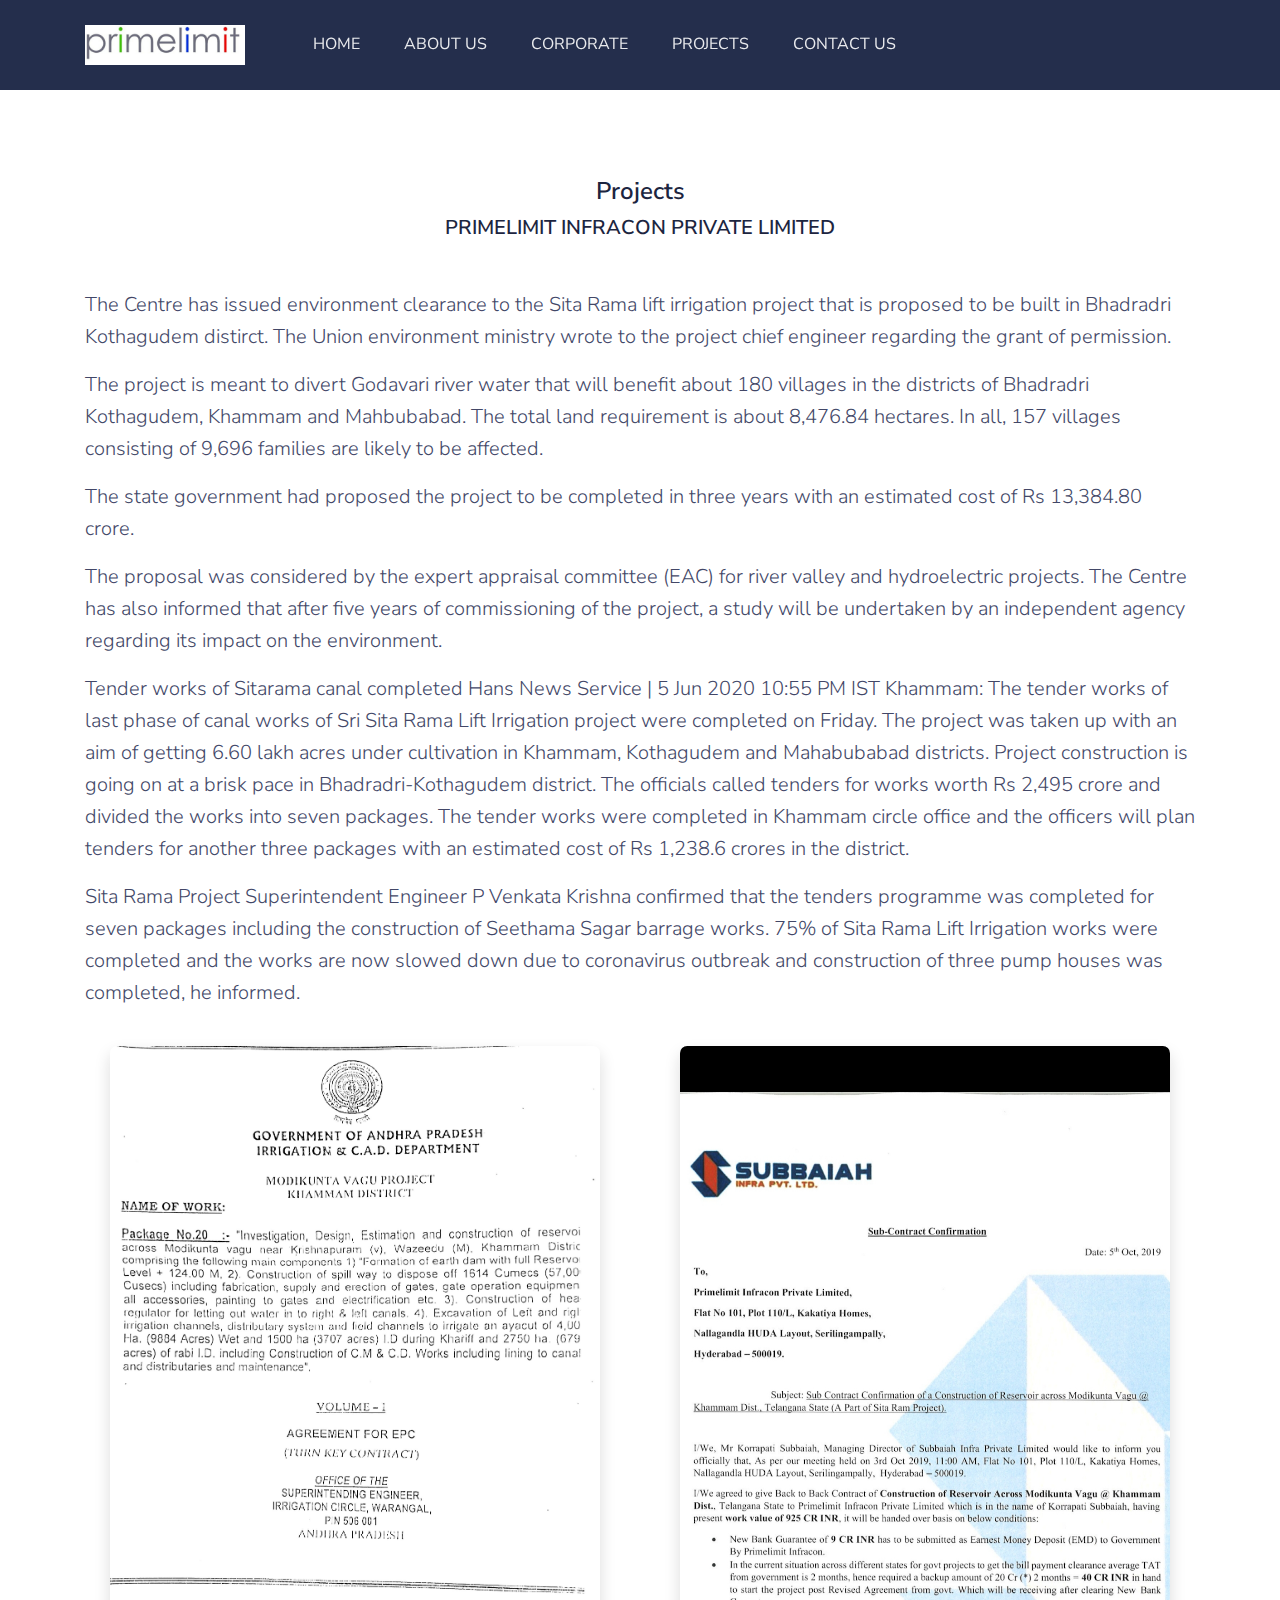
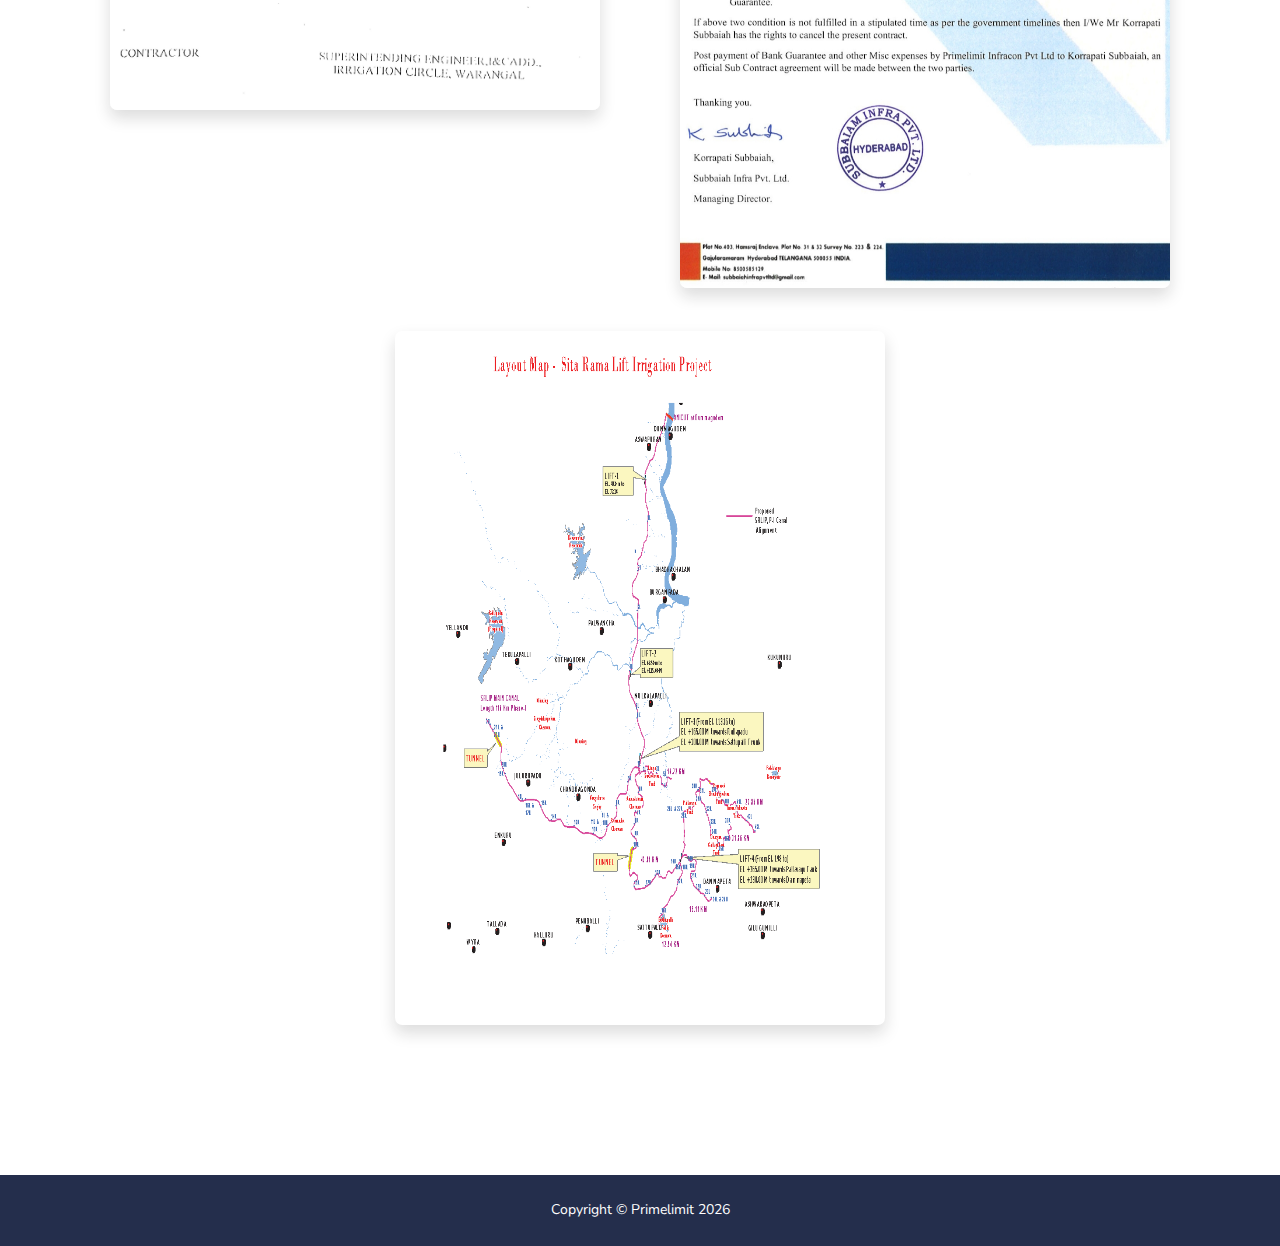
==== projects.html @ b1548dea "initial commit" ====
<!DOCTYPE html>
<html lang="en">

<head> 
    <meta http-equiv="Content-Type" content="text/html; charset=utf-8" />
    <title>PrimeLimit</title>
<meta name="viewport" content="width=device-width, initial-scale=1, shrink-to-fit=no">
<meta name="title" content="PrimeLimit">
<meta name="description" content="PrimeLimit">


<!-- Fontawesome -->
<link type="text/css" href="./vendor/@fortawesome/fontawesome-free/css/all.min.css" rel="stylesheet">
<link type="text/css" href="./css/main.css" rel="stylesheet">


</head>

<body>
    <header class="header-global">
    <nav id="navbar-main" aria-label="Primary navigation" class="navbar navbar-main navbar-expand-lg navbar-theme-primary headroom navbar-dark">
        <div class="container position-relative">
            <a class="navbar-brand mr-lg-5" href="./index.html">
                <img class="navbar-brand-dark" src="./assets/img/logo.png" alt="Logo Light">
                <img class="navbar-brand-light" src="./assets/img/logo.png" alt="Logo Dark">
            </a>
            <div class="navbar-collapse collapse" id="navbar_global">
                <div class="navbar-collapse-header">
                    <div class="row">
                        <div class="col-6 collapse-brand">
                            <a href="index.html">
                                <img src="./assets/img/logo.png" alt="Logo">
                            </a>
                        </div>
                        <div class="col-6 collapse-close">
                            <a href="#navbar_global" class="fas fa-times" data-toggle="collapse" data-target="#navbar_global" aria-controls="navbar_global" aria-expanded="false" aria-label="Toggle navigation"></a>
                        </div>
                    </div>
                </div>
                <ul class="navbar-nav navbar-nav-hover align-items-lg-center">
                    <li class="nav-item">
                        <a href="index.html" class="nav-link">
                            <span class="nav-link-inner-text">HOME</span>
                        </a>
                    </li>
                    <li class="nav-item">
                        <a href="about.html" class="nav-link">
                            <span class="nav-link-inner-text">ABOUT US</span>
                        </a>
                    </li>
                    <li class="nav-item">
                        <a href="corporate.html" class="nav-link">
                            <span class="nav-link-inner-text">CORPORATE</span>
                        </a>
                    </li>
                    <li class="nav-item">
                        <a href="projects.html" class="nav-link">
                            <span class="nav-link-inner-text">PROJECTS</span>
                        </a>
                    </li>
                    <li class="nav-item">
                        <a href="contact.html" class="nav-link">
                            <span class="nav-link-inner-text">CONTACT US</span>
                        </a>
                    </li>
                </ul>
            </div>
            <div class="d-flex align-items-center">
                <button class="navbar-toggler ml-2" type="button" data-toggle="collapse" data-target="#navbar_global" aria-controls="navbar_global" aria-expanded="false" aria-label="Toggle navigation">
                    <span class="navbar-toggler-icon"></span>
                </button>
            </div>
        </div>
    </nav>
</header>
    <main>


        <section class="section section-lg">
            <div class="container">
                <div class="row align-items-center justify-content-around">
                    <div class="col-md-12 col-xl-12 text-left text-md-left pt-5 pt-8-lg">

                        <h4 class="h4 text-center">Projects</h3>

                        <h5 class="h5 mb-5 font-weight-light text-center"><strong>PRIMELIMIT INFRACON PRIVATE LIMITED</strong></h5>
                        
                        <p class="lead">
                            The Centre has issued environment clearance to the Sita Rama lift irrigation project that is proposed to be built in Bhadradri Kothagudem distirct. The Union environment ministry wrote to the project chief engineer regarding the grant of permission.
                        </p>

                        <p class="lead">
                            The project is meant to divert Godavari river water that will benefit about 180 villages in the districts of Bhadradri Kothagudem, Khammam and Mahbubabad. The total land requirement is about 8,476.84 hectares. In all, 157 villages consisting of 9,696 families are likely to be affected. 
                        </p>
                        <p class="lead"> 
                            The state government had proposed the project to be completed in three years with an estimated cost of Rs 13,384.80 crore.
                        </p>
                        <p class="lead">
                            The proposal was considered by the expert appraisal committee (EAC) for river valley and hydroelectric projects. The Centre has also informed that after five years of commissioning of the project, a study will be undertaken by an independent agency regarding its impact on the environment.
                        </p>
                        <p class="lead">
                           Tender works of Sitarama canal completed Hans News Service   |  5 Jun 2020 10:55 PM IST Khammam: The tender works of last phase of canal works of Sri Sita Rama Lift Irrigation project were completed on Friday. The project was taken up with an aim of getting 6.60 lakh acres under cultivation in Khammam, Kothagudem and Mahabubabad districts. Project construction is going on at a brisk pace in Bhadradri-Kothagudem district. The officials called tenders for works worth Rs 2,495 crore and divided the works into seven packages. The tender works were completed in Khammam circle office and the officers will plan tenders for another three packages with an estimated cost of Rs 1,238.6 crores in the district. 
                        </p>


                        <p class="lead">
                            Sita Rama Project Superintendent Engineer P Venkata Krishna confirmed that the tenders programme was completed for seven packages including the construction of Seethama Sagar barrage works. 75% of Sita Rama Lift Irrigation works were completed and the works are now slowed down due to coronavirus outbreak and construction of three pump houses was completed, he informed.
                        </p>

                        <div class="row">
                            <div class="col-12 col-md-6 col-lg-6 mb-5 mb-lg-0">
                                <div class="card text-center">
                                    <div class="card-header bg-white">
                                        <img src="../../assets/img/p1.png" class="card-img-top rounded shadow border-0" alt="">
                                    </div>
                                </div>
                            </div>
                            <div class="col-12 col-md-6 col-lg-6 mb-5 mb-lg-0">
                                <div class="card text-center">
                                    <div class="card-header bg-white">
                                        <img src="../../assets/img/p2.png" class="card-img-top rounded shadow border-0" alt="">
                                    </div>
                                </div>
                            </div>
                            <div class="col-12 col-md-6 col-lg-6 mb-5 mb-lg-0 offset-lg-3 offset-md-3 offset-sm-3">
                                <div class="card text-center">
                                    <div class="card-header bg-white">
                                        <img src="../../assets/img/p3.png" class="card-img-top rounded shadow border-0" alt="">
                                    </div>
                                </div>
                            </div>
                        </div>
                    </div>

                </div>
            </div>
        </section>
    </main>
    <footer class="footer bg-primary text-white pt-lg-4 pb-lg-4 pt-4 pb-4">
    <div class="container">
        <div class="row">
            <div class="col mb-md-0">
            <div class="d-flex text-center justify-content-center align-items-center" role="contentinfo">
                <p class="font-weight-normal font-small mb-0">Copyright © Primelimit
                    <span class="current-year">2020</span></p>
                </div>
            </div>
        </div>
    </div>
</footer>

    <!-- Core -->
<script src="./vendor/jquery/dist/jquery.min.js"></script>
<script src="./vendor/popper.js/dist/umd/popper.min.js"></script>
<script src="./vendor/bootstrap/dist/js/bootstrap.min.js"></script>
<script src="./vendor/headroom.js/dist/headroom.min.js"></script>


<script src="./assets/js/main.js"></script>
</body>

</html>
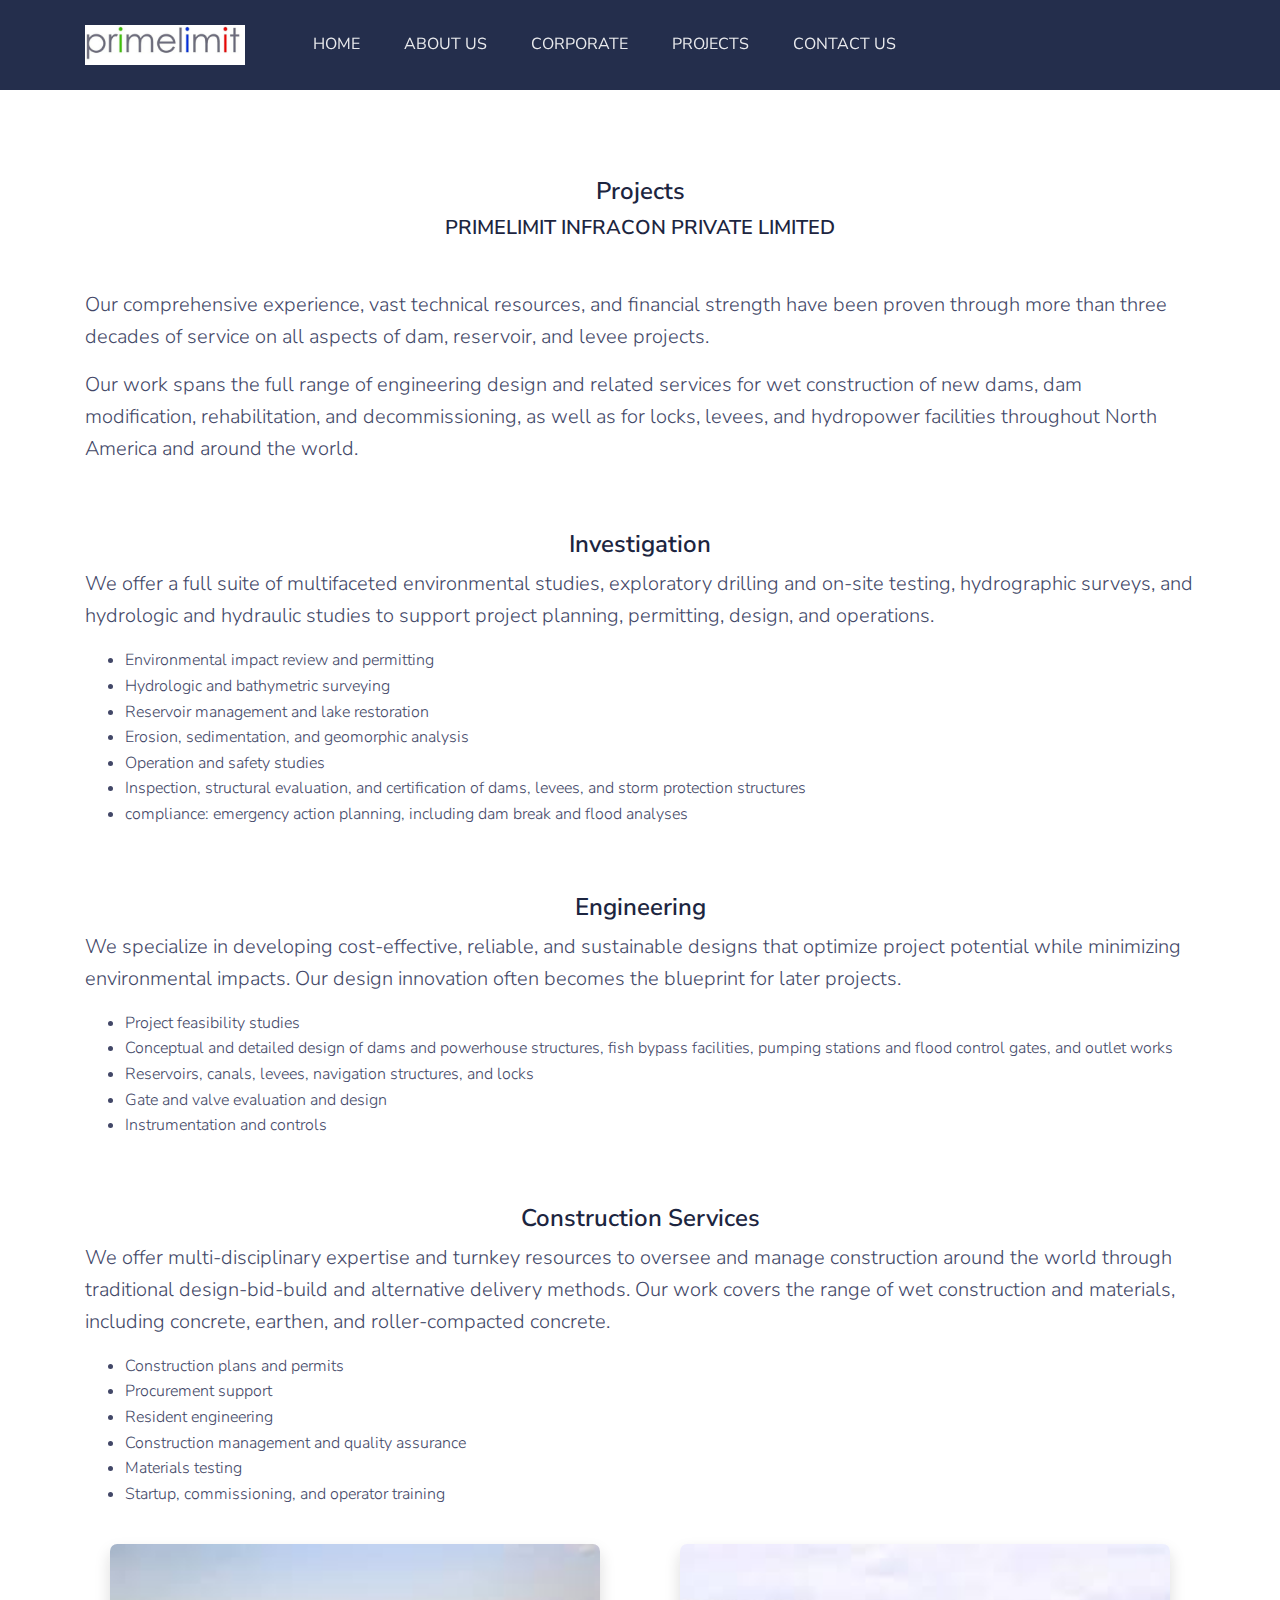
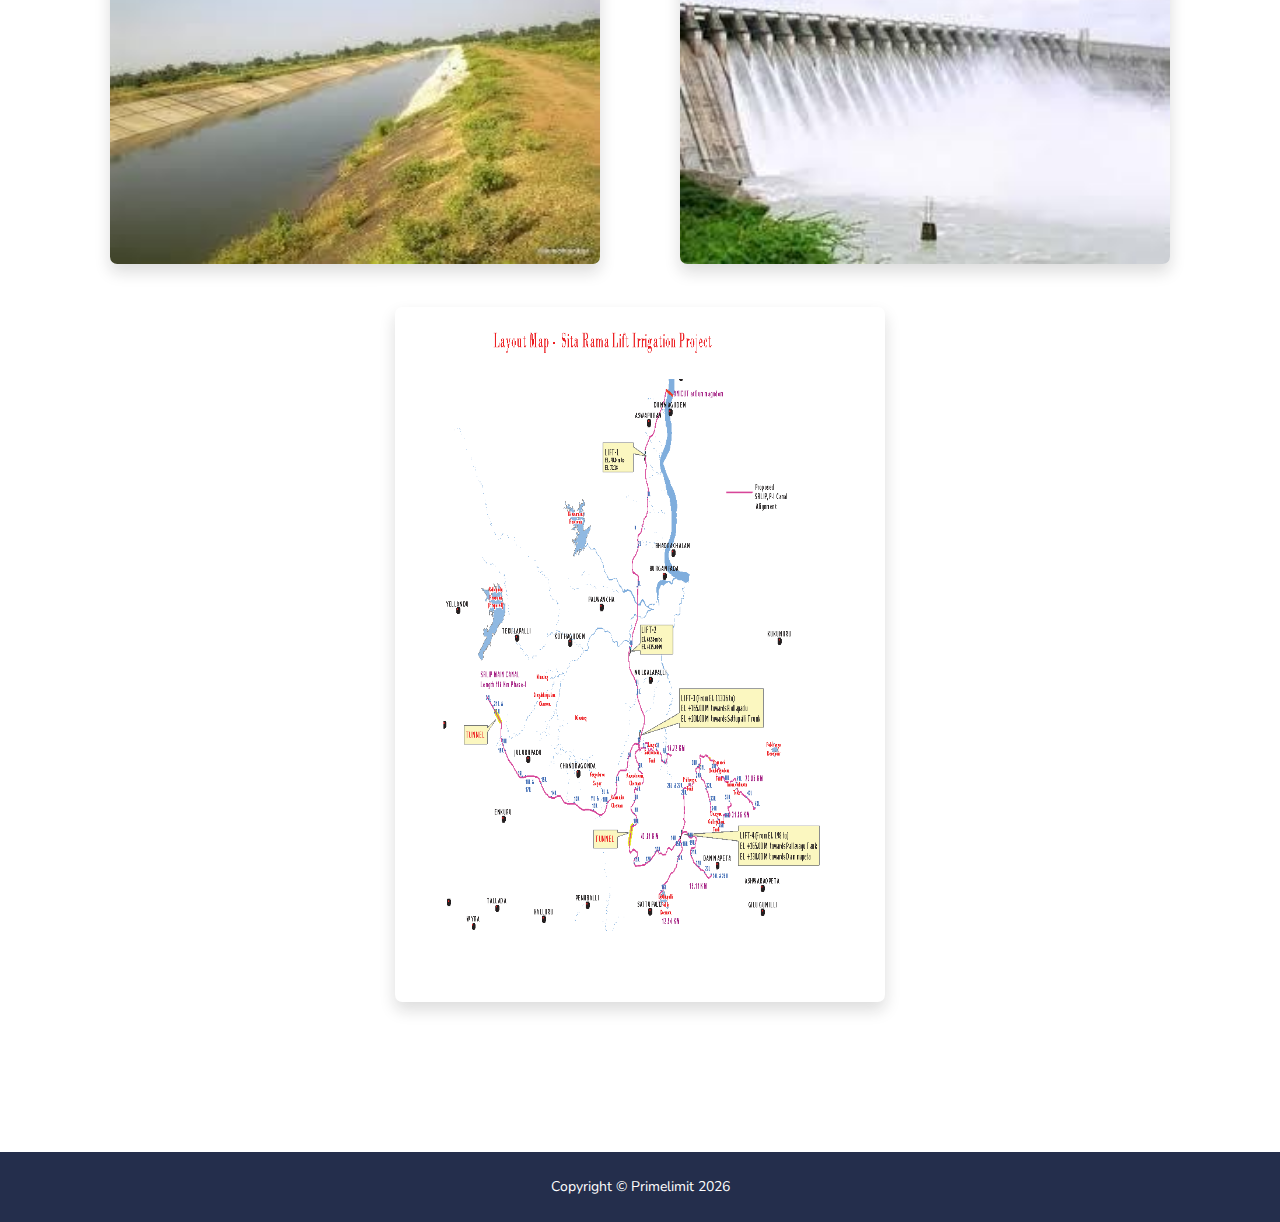
==== commit 97b3176f: "changed page contents" ====
--- a/projects.html
+++ b/projects.html
@@ -86,39 +86,99 @@
                         <h5 class="h5 mb-5 font-weight-light text-center"><strong>PRIMELIMIT INFRACON PRIVATE LIMITED</strong></h5>
                         
                         <p class="lead">
-                            The Centre has issued environment clearance to the Sita Rama lift irrigation project that is proposed to be built in Bhadradri Kothagudem distirct. The Union environment ministry wrote to the project chief engineer regarding the grant of permission.
-                        </p>
-
-                        <p class="lead">
-                            The project is meant to divert Godavari river water that will benefit about 180 villages in the districts of Bhadradri Kothagudem, Khammam and Mahbubabad. The total land requirement is about 8,476.84 hectares. In all, 157 villages consisting of 9,696 families are likely to be affected. 
-                        </p>
+                            Our comprehensive experience, vast technical resources, and financial strength have been proven through more than three decades of service on all aspects of dam, reservoir, and levee projects.
+                        </p>
+
+                        <p class="lead">
+                            Our work spans the full range of engineering design and related services for wet construction of new dams, dam modification, rehabilitation, and decommissioning, as well as for locks, levees, and hydropower facilities throughout North America and around the world. 
+                        </p>
+
+                        <br>
+                        <br>
+
+                        <h4 class="h4 text-center">
+                            <strong>Investigation</strong>
+                        </h4>
+
                         <p class="lead"> 
-                            The state government had proposed the project to be completed in three years with an estimated cost of Rs 13,384.80 crore.
-                        </p>
-                        <p class="lead">
-                            The proposal was considered by the expert appraisal committee (EAC) for river valley and hydroelectric projects. The Centre has also informed that after five years of commissioning of the project, a study will be undertaken by an independent agency regarding its impact on the environment.
-                        </p>
-                        <p class="lead">
-                           Tender works of Sitarama canal completed Hans News Service   |  5 Jun 2020 10:55 PM IST Khammam: The tender works of last phase of canal works of Sri Sita Rama Lift Irrigation project were completed on Friday. The project was taken up with an aim of getting 6.60 lakh acres under cultivation in Khammam, Kothagudem and Mahabubabad districts. Project construction is going on at a brisk pace in Bhadradri-Kothagudem district. The officials called tenders for works worth Rs 2,495 crore and divided the works into seven packages. The tender works were completed in Khammam circle office and the officers will plan tenders for another three packages with an estimated cost of Rs 1,238.6 crores in the district. 
-                        </p>
-
-
-                        <p class="lead">
-                            Sita Rama Project Superintendent Engineer P Venkata Krishna confirmed that the tenders programme was completed for seven packages including the construction of Seethama Sagar barrage works. 75% of Sita Rama Lift Irrigation works were completed and the works are now slowed down due to coronavirus outbreak and construction of three pump houses was completed, he informed.
-                        </p>
+                            We offer a full suite of multifaceted environmental studies, exploratory drilling and on-site testing, hydrographic surveys, and hydrologic and hydraulic studies to support project planning, permitting, design, and operations.
+
+                            <ul>
+                                <li>Environmental impact review and permitting</li>
+                                <li>Hydrologic and bathymetric surveying</li>
+                                <li>Reservoir management and lake restoration</li>
+                                <li>Erosion, sedimentation, and geomorphic analysis </li>
+                                <li>Operation and safety studies</li>
+                                <li>Inspection, structural evaluation, and certification of dams, levees, and storm protection structures</li>
+                                <li>compliance: emergency action planning, including dam break and flood analyses</li>
+
+                            </ul>
+                        </p>
+
+                        <br>
+                        <br>
+
+                        <h4 class="h4 text-center">
+                            <strong>Engineering</strong>
+                        </h4>
+
+                        <p class="lead">
+                            We specialize in developing cost-effective, reliable, and sustainable designs that optimize project potential while minimizing environmental impacts. Our design innovation often becomes the blueprint for later projects.
+
+                            <ul>
+                                <li>Project feasibility studies</li>
+                                <li>Conceptual and detailed design of dams and powerhouse structures, fish bypass facilities, pumping stations and flood control gates, and outlet works</li>
+                                <li>Reservoirs, canals, levees, navigation structures, and locks </li>
+                                <li>Gate and valve evaluation and design</li>
+                                <li>Instrumentation and controls</li>
+                            </ul>
+                        </p>
+
+
+
+                        <br>
+                        <br>
+
+                        <h4 class="h4 text-center">
+                            <strong>Construction Services</strong>
+                        </h4>
+
+                        <p class="lead">
+                            We offer multi-disciplinary expertise and turnkey resources to oversee and manage construction around the world through traditional design-bid-build and alternative delivery methods. Our work covers the range of wet construction and materials, including concrete, earthen, and roller-compacted concrete.
+
+                            <ul>
+                                <li>Construction plans and permits</li>
+                                <li>Procurement support</li>
+                                <li>Resident engineering</li>
+                                <li>Construction management and quality assurance</li>
+                                <li>Materials testing</li>
+                                <li>Startup, commissioning, and operator training</li>
+                            </ul>
+                        </p>
+                        
+
+                        
+
+
+
+
+
+
+
+
 
                         <div class="row">
                             <div class="col-12 col-md-6 col-lg-6 mb-5 mb-lg-0">
                                 <div class="card text-center">
                                     <div class="card-header bg-white">
-                                        <img src="../../assets/img/p1.png" class="card-img-top rounded shadow border-0" alt="">
+                                        <img src="../../assets/img/p4.jpg" class="card-img-top rounded shadow border-0" alt="" style="max-height: 320px;">
                                     </div>
                                 </div>
                             </div>
                             <div class="col-12 col-md-6 col-lg-6 mb-5 mb-lg-0">
                                 <div class="card text-center">
                                     <div class="card-header bg-white">
-                                        <img src="../../assets/img/p2.png" class="card-img-top rounded shadow border-0" alt="">
+                                        <img src="../../assets/img/p5.jpg" class="card-img-top rounded shadow border-0" alt="" style="max-height: 320px;">
                                     </div>
                                 </div>
                             </div>
